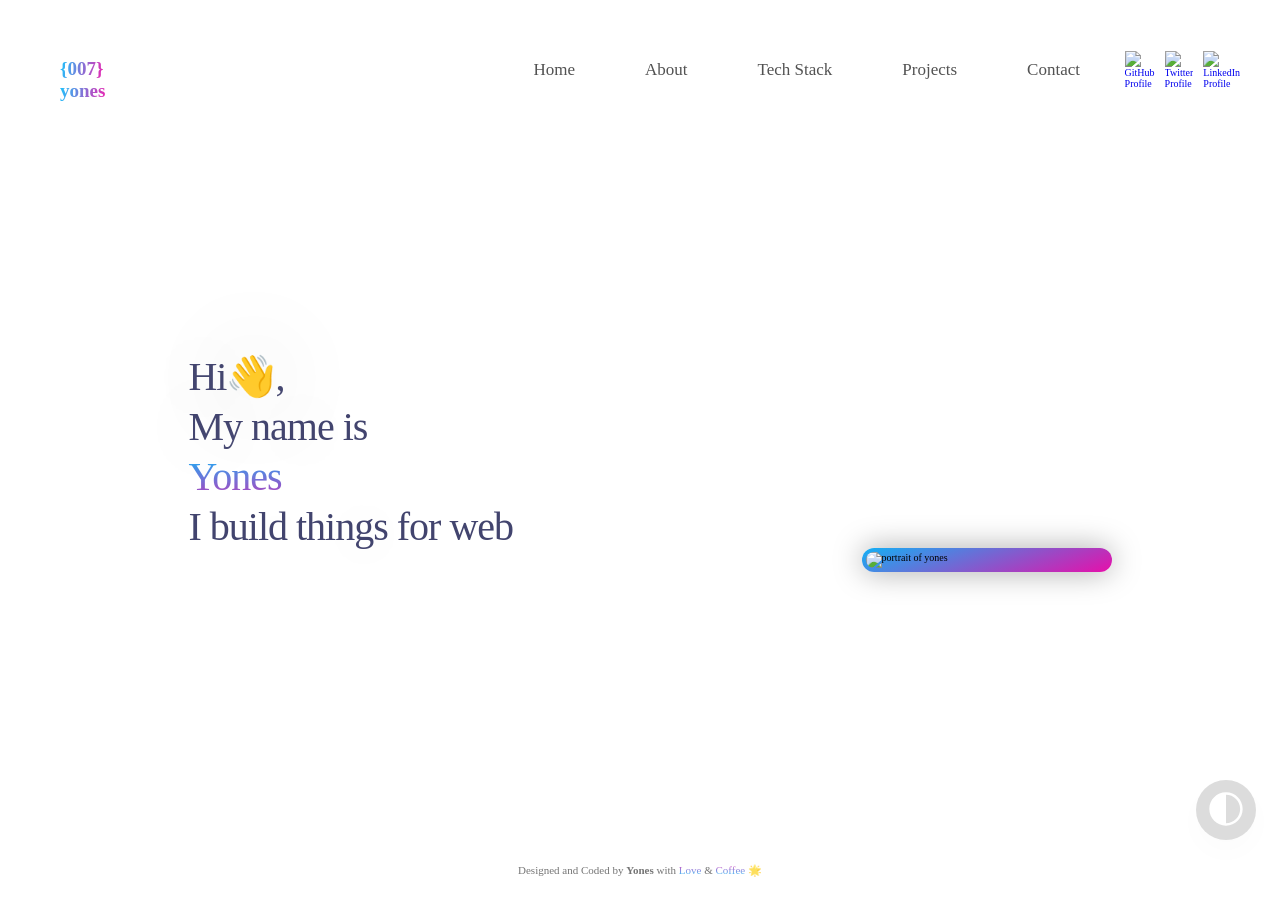
==== index.html @ b9131831 "Add theme toggle button and related styles; remove grid-area from footer in multiple CSS files" ====
<!doctype html>
<html lang="en">
  <head>
    <meta charset="UTF-8" />
    <meta name="viewport" content="width=device-width, initial-scale=1.0" />
    <link rel="stylesheet" href="./css/base.css" />
    <title>Home</title>
    <link rel="icon" type="image/x-icon" href="././assets/logo-icon.ico" />
  </head>
  <body>
    <header class="navbar">
      <div class="menu-top">
        <ul class="logo">
          <li>
            <a class="logo-top" href="./index.html">{007}</a>
          </li>
          <li>
            <a class="logo-btm" href="./index.html">yones</a>
          </li>
        </ul>

        <button
          class="hamburger"
          id="menu-button"
          aria-expanded="false"
          aria-controls="primary-navigation"
          aria-label="Toggle navigation"
        >
          <img src="./assets/hamburger.svg" alt="menu-icon" />
        </button>
      </div>

      <div class="menu-panel menu-hidden">
        <nav class="menu-mid">
          <a href="./index.html" class="links">Home </a>
          <a href="./pages/about.html" class="links">About</a>

          <a href="./pages/techstack.html" class="links">Tech Stack</a>

          <a href="./pages/projects.html" class="links">Projects</a>

          <a href="./pages/contact.html" class="links">Contact</a>
        </nav>

        <div class="menu-btm">
          <a
            href="https://github.com/yoneshussain"
            target="_blank"
            class="socialicons"
            ><img
              src="./assets/githubicon.png"
              style="height: 23px"
              alt="GitHub Profile"
              class="socials"
          /></a>

          <a href="https://x.com/login" target="_blank" class="socialicons"
            ><img
              src="./assets/twittericon.png"
              style="height: 23px"
              alt="Twitter Profile"
              class="socials"
          /></a>

          <a
            href="https://linkedin.com/in/yones-hussain-b9a265192"
            target="_blank"
            class="socialicons"
            ><img
              src="./assets/linkedinicon.png"
              style="height: 23px"
              alt="LinkedIn Profile"
              class="socials"
          /></a>
        </div>
      </div>
    </header>

    <main class="home-info">
      <ul class="home-text">
        <li class="main-text">Hi👋,</li>
        <li class="main-text">My name is</li>
        <li class="main-text text-name">Yones</li>
        <li class="main-text">I build things for web</li>
      </ul>

      <img
        src="./assets/yones-portrait.jpeg"
        class="portrait"
        alt="portrait of yones"
      />
    </main>

    <button class="theme-toggle theme-toggle-inactive">
      <img src="./assets/theme.svg" alt="theme toggler icon">
    </button>

    <footer class="footer">
      <p>
        Designed and Coded by <span class="footer-name">Yones</span> with
        <span class="footer-grad">Love</span> &
        <span class="footer-grad"> Coffee</span> 🌟
      </p>
    </footer>
  </body>

  <script src="./js/menu.js" defer></script>
</html>
---- css/base.css ----
:root {
    --black: #42446E;
    --blue: #00C0FD;
    --pink: #E70FAA;
    --gray: #525252;
    --menu-bg: #ffffff;
    --menu-shadow: 0 12px 30px rgba(0, 0, 0, 0.12);
}

@font-face {
    font-family: FiraCode;
    src: url(../assets/FiraCode-VariableFont_wght.ttf);
}

@font-face {
    font-family: DMSans;
    src: url(../assets/DMSans-VariableFont_opsz\,wght.ttf);
}

@font-face {
    font-family: Poppins;
    src: url(../assets/Poppins-Bold.ttf);
}

@font-face {
    font-family: Poppins-light;
    src: url(../assets/Poppins-Light.ttf);
}

* {
    margin: 0;
    padding: 0;
    box-sizing: border-box;
    list-style-type: none;
    text-decoration: none;
}

html {
    font-size: 62.5%;
}

body {
    display: grid;
    grid-template-columns: 1fr;
    grid-template-rows: auto 1fr auto;
    min-height: 100vh;
    width: 100%;
    grid-template-areas:
        "navbar"
        "home-info"
        "footer";
    gap: 20px;
}

/* navigation bar */

.navbar {
    grid-area: navbar;
    display: flex;
    flex-direction: column;
    align-items: center;
    position: sticky;
    top: 0;
    z-index: 100;

}

/* logo */

.menu-top {
    display: flex;
    width: 100%;
    align-items: center;
    justify-content: space-between;

    .logo {
        opacity: 0.9;
        padding: 20px 0px 0px 20px;
    }


    .logo a {
        font-size: 1.9rem;
        font-family: FiraCode;
        font-weight: 700;
        background-image: linear-gradient(280deg, var(--pink), var(--blue));
        background-clip: text;
        color: transparent;
    }

    /* hamburger */

    .hamburger {
        border: none;
        background-color: transparent;
        padding: 15px 20px;
        margin-top: 20px;

    }



    .hamburger img {
        height: 25px;
        width: 25px;
        transition:
            box-shadow 200ms ease-out;

    }

    .hamburger:hover img {
        box-shadow: 0 2px 25px rgba(179, 179, 179, 0.267);
        border-radius: 5px;
    }

}

.menu-panel {
    display: flex;
    flex-direction: column;
    justify-content: center;
    align-items: center;
    gap: 20px;
    position: absolute;
    top: 100%;
    left: 5%;
    right: 5%;
    border: 1px solid rgb(218, 216, 216);


    .menu-mid {
        display: flex;
        flex-direction: column;
        gap: 10px;
        align-items: center;
        justify-content: center;

        .links {
            font-size: 1.5rem;
            font-family: DMSans;
            color: var(--gray);
            font-weight: 600;
            padding: 10px;
        }

        .links:hover {
            border: 1.5px solid gray;
            border-radius: 14px;

        }
    }

    .menu-btm {
        display: flex;
        justify-content: space-evenly;
        width: 100%;
        max-width: 400px;
        gap: 40px;
    }
}


/* Home Information / Main content */

.home-info {
    grid-area: home-info;
    margin: 20px 0px 0px 20px;
    display: flex;
    flex-direction: column;
    justify-content: center;
}

.home-text {
    display: flex;
    flex-direction: column;
    margin-bottom: 20px;
}

.main-text {
    font-size: 2.5rem;
    font-family: Poppins;
    color: var(--black);
    text-shadow: 0px 0px 90px #ccc;
    line-height: 3rem;
}

.text-name {
    background-image: linear-gradient(179deg, var(--blue), var(--pink));
    background-clip: text;
    color: transparent;
}


.portrait {
    width: 50%;
    max-width: 26rem;
    border: 0px double black;
    padding: 0.4rem;
    border-radius: 300px;
    background-image: linear-gradient(160deg, #13B0F5, #E70FAA);
    background-origin: border-box;
    background-clip: padding-box, border-box;
    box-shadow: 0px 0px 30px #a7a7a7;
}

/* THEME BUTTON */

.theme-toggle {
    width: 60px;
    height: 60px;
    margin-bottom: 30px;
    background-color: #191919;
    border: none;
    padding: 0px;
    position: fixed;
    bottom: 30px;
    right: 24px;
    z-index: 1000;
    border-radius: 50px;
    box-shadow: var(--menu-shadow);
    opacity: 1;
    transition: opacity 500ms ease;
}

.theme-toggle-inactive {
    opacity: 0.15;
}

.theme-toggle img {
    height: 40px;

}

/* FOOTER */

.footer {
    display: flex;
    justify-content: center;
    margin-top: auto;
    font-size: 1.1rem;
    font-family: DMSans;
    padding-bottom: 23px;
    color: var(--gray);
    opacity: 0.8;
    text-align: center;

    .footer-name {
        font-weight: 900;
    }

    .footer-grad {
        background-image: linear-gradient(180deg, var(--pink), var(--blue));
        background-clip: text;
        color: transparent;
    }
}

/* MEDIA QUERIES */



@media (min-width: 700px) {

    .home-info {
        flex-direction: row;
        align-items: end;
        justify-content: space-evenly;
        padding-bottom: 100px;
    }


    .main-text {
        font-size: 3rem;
        padding-right: 180px;
        letter-spacing: -1px;
        line-height: 4rem;
    }

    .portrait {
        width: 29%;
        height: auto;
        max-width: 25rem;
    }

}


@media (max-width: 999px) {

    .home-info {
        flex-direction: row;
        align-items: end;
        justify-content: space-evenly;
        padding-bottom: 240px;
    }

    .portrait {
        max-width: 20rem;
    }


    .hamburger {
        padding-top: 20px;
    }

    .menu-top {
        box-shadow: var(--menu-shadow);
        border-bottom-left-radius: 16px;
        border-bottom-right-radius: 16px;
        padding-bottom: 20px;
        background-color: var(--menu-bg);


        width: 90%;
    }

    .menu-panel {
        background-color: var(--menu-bg);
        border-radius: 16px;
        box-shadow: var(--menu-shadow);
        padding: 20px;
        margin-top: 25px;
        opacity: 1;
        transform: translateY(0);
        transition: opacity 300ms ease, visibility 300ms, transform 300ms ease;

        .links {
            padding: 10px;
        }
    }

    .menu-hidden {
        opacity: 0;
        transform: translateY(-15px);
        visibility: hidden;
    }
}


@media (min-width: 1000px) {

    body {
        grid-template-rows: 140px auto auto;
    }

    .navbar {
        flex-direction: row;
        justify-content: space-between;
    }

    .menu-top {
        width: auto;
        margin-left: 40px;

    }

    .hamburger {
        display: none;
    }

    .menu-panel {
        flex-direction: row;
        position: static;
        background-color: transparent;
        box-shadow: none;
        border: none;
    }

    .menu-panel .menu-mid {

        flex-direction: row;
        margin-left: auto;
        gap: 50px;
        padding-right: 130px;

        .links {
            font-size: 1.7rem;
            font-weight: 500;
        }
    }

    .menu-panel .menu-btm {
        justify-content: flex-end;
        width: 0;
        gap: 10px;
        margin-right: 40px;
    }

    .main-text {
        font-size: 4rem;
        line-height: 5rem;
    }
}

@media (prefers-color-scheme: dark) and (max-width: 999px) {
    .menu-panel {
        background-color: #191919;
        border: 1px solid #464651;
        box-shadow: 0 12px 30px rgba(0, 0, 0, 0.35);
    }
}

@media (prefers-reduced-motion: reduce) {
    .menu-panel {
        transition: none;
    }
}

@media (prefers-color-scheme: dark) {

    :root {
        --menu-bg: #191919;
        --menu-shadow: 0 12px 30px rgba(0, 0, 0, 0.35);
    }

    body {
        background-color: #191919;
    }

    :root {
        --black: #D9D9D9;
        --gray: #A7A7A7;
    }

    .menu-top {
        .hamburger {
            filter: invert(100%) sepia(10%) saturate(294%) hue-rotate(151deg) brightness(315%) contrast(100%);

        }
    }

    .main-text {
        text-shadow: none;
    }

    .portrait {
        box-shadow: none;
    }
}


/* JS TINGS */
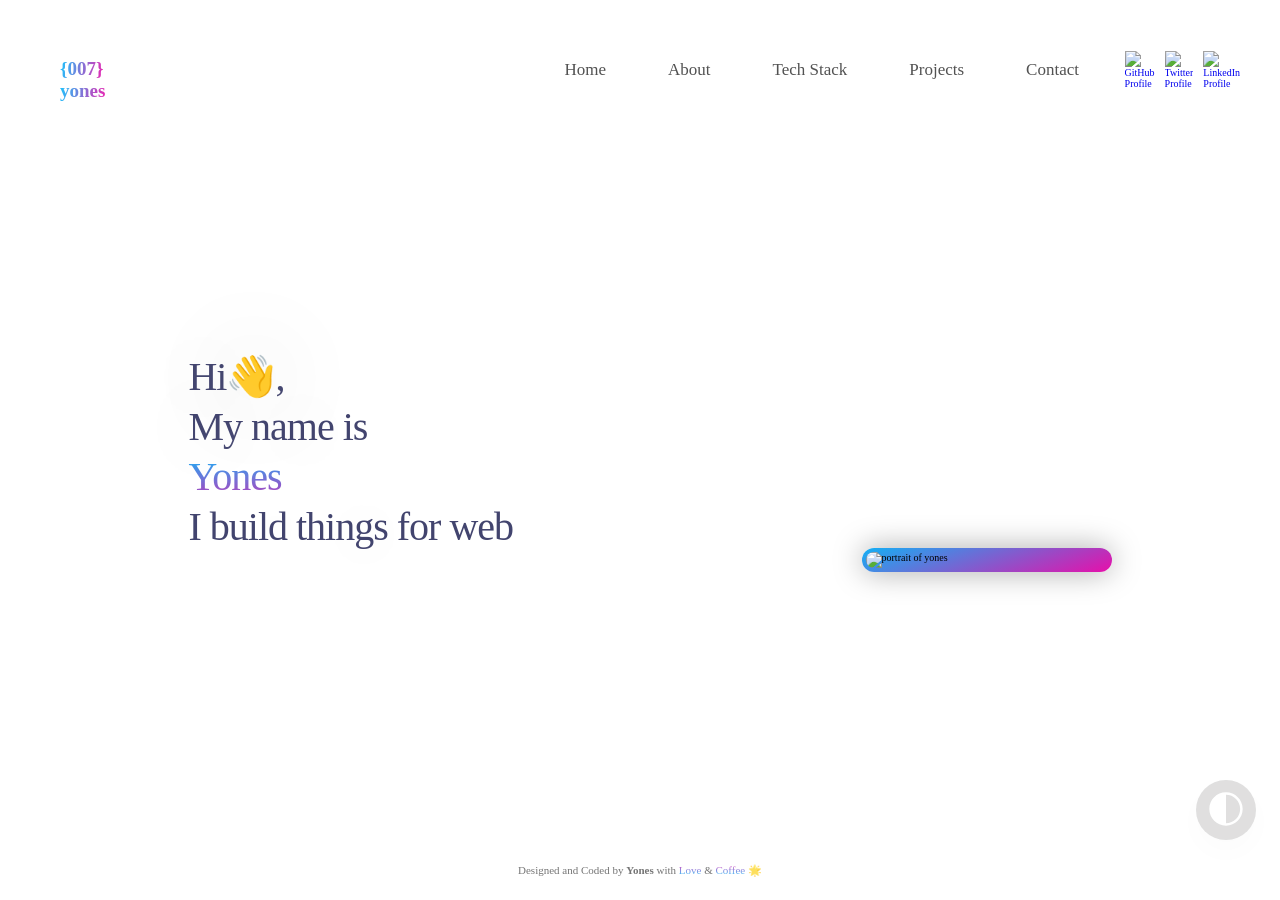
==== commit c44eb2a1: "Implement theme toggle functionality and update styles for dark mode; enhance accessibility with ari" ====
--- a/index.html
+++ b/index.html
@@ -91,8 +91,11 @@
       />
     </main>
 
-    <button class="theme-toggle theme-toggle-inactive">
-      <img src="./assets/theme.svg" alt="theme toggler icon">
+    <button
+      class="theme-toggle theme-toggle-inactive"
+      aria-label="Switch to dark mode"
+    >
+      <img src="./assets/theme.svg" alt="theme toggler icon" />
     </button>
 
     <footer class="footer">
@@ -104,7 +107,6 @@
     </footer>
   </body>
 
-  <script src="./js/menu.js" defer></script>
+  <script src="./js/menu.js"></script>
+  <script src="./js/theme.js"></script>
 </html>
-
-
--- a/css/base.css
+++ b/css/base.css
@@ -5,7 +5,48 @@
     --gray: #525252;
     --menu-bg: #ffffff;
     --menu-shadow: 0 12px 30px rgba(0, 0, 0, 0.12);
-}
+    --theme-btn: #2e2c2c;
+}
+
+:root.dark {
+
+    --menu-bg: #191919;
+    --menu-shadow: 0 12px 30px rgba(0, 0, 0, 0.35);
+
+    --theme-btn: #ded7d7;
+
+    body {
+        background-color: #191919;
+    }
+
+    .navbar {
+        background-color: #191919;
+    }
+
+
+    --black: #D9D9D9;
+    --gray: #A7A7A7;
+
+
+    .menu-top {
+        .hamburger {
+            filter: invert(100%);
+                }
+    }
+
+    .main-text {
+        text-shadow: none;
+    }
+
+    .portrait {
+        box-shadow: none;
+    }
+
+    .theme-toggle img {
+    filter: invert(80%);
+}
+}
+
 
 @font-face {
     font-family: FiraCode;
@@ -141,10 +182,13 @@
             color: var(--gray);
             font-weight: 600;
             padding: 10px;
+            border: 0.5px solid rgba(128, 128, 128, 0);
+            border-radius: 14px;
+            transition: border, 300ms;
         }
 
         .links:hover {
-            border: 1.5px solid gray;
+            border: 0.5px solid gray;
             border-radius: 14px;
 
         }
@@ -209,7 +253,7 @@
     width: 60px;
     height: 60px;
     margin-bottom: 30px;
-    background-color: #191919;
+    background-color: var(--theme-btn);
     border: none;
     padding: 0px;
     position: fixed;
@@ -219,7 +263,17 @@
     border-radius: 50px;
     box-shadow: var(--menu-shadow);
     opacity: 1;
-    transition: opacity 500ms ease;
+    transition: opacity 500ms ease, transform 500ms ease;
+    transform: rotate(0turn);
+    cursor: pointer;
+}
+
+.theme-toggle:hover {
+    transform: rotate(0.5turn);
+}
+
+.theme-toggle:focus-visible {
+    opacity: 1;
 }
 
 .theme-toggle-inactive {
@@ -228,7 +282,6 @@
 
 .theme-toggle img {
     height: 40px;
-
 }
 
 /* FOOTER */
@@ -346,6 +399,7 @@
     .navbar {
         flex-direction: row;
         justify-content: space-between;
+        background-color: var(--menu-bg);
     }
 
     .menu-top {
@@ -370,8 +424,9 @@
 
         flex-direction: row;
         margin-left: auto;
-        gap: 50px;
+        gap: 40px;
         padding-right: 130px;
+
 
         .links {
             font-size: 1.7rem;
@@ -392,51 +447,18 @@
     }
 }
 
-@media (prefers-color-scheme: dark) and (max-width: 999px) {
-    .menu-panel {
-        background-color: #191919;
-        border: 1px solid #464651;
-        box-shadow: 0 12px 30px rgba(0, 0, 0, 0.35);
-    }
-}
 
 @media (prefers-reduced-motion: reduce) {
     .menu-panel {
         transition: none;
     }
-}
-
-@media (prefers-color-scheme: dark) {
-
-    :root {
-        --menu-bg: #191919;
-        --menu-shadow: 0 12px 30px rgba(0, 0, 0, 0.35);
-    }
-
-    body {
-        background-color: #191919;
-    }
-
-    :root {
-        --black: #D9D9D9;
-        --gray: #A7A7A7;
-    }
-
-    .menu-top {
-        .hamburger {
-            filter: invert(100%) sepia(10%) saturate(294%) hue-rotate(151deg) brightness(315%) contrast(100%);
-
-        }
-    }
-
-    .main-text {
-        text-shadow: none;
-    }
-
-    .portrait {
-        box-shadow: none;
-    }
-}
+
+    .theme-toggle {
+        transition: none;
+    }
+}
+
+
 
 
 /* JS TINGS */
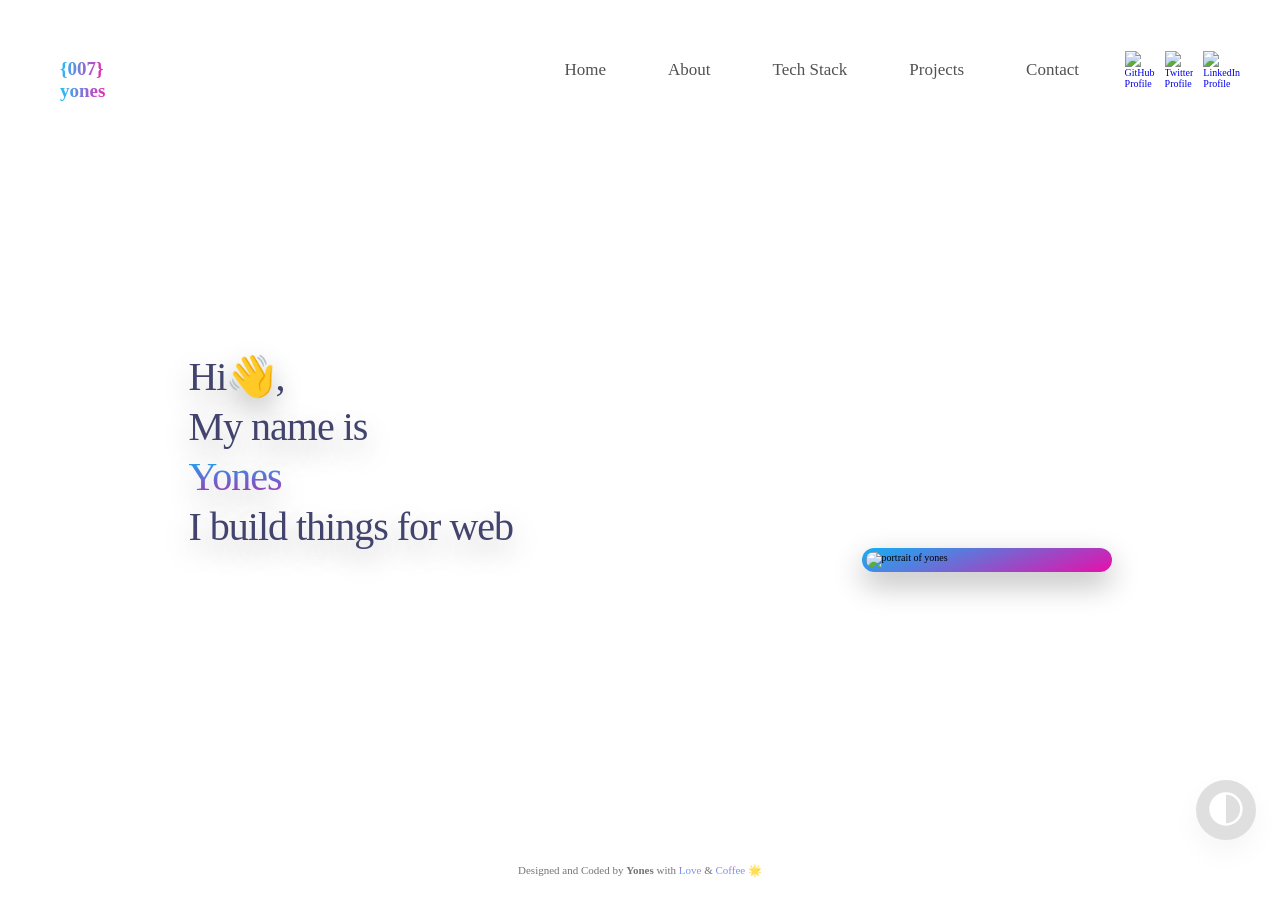
==== commit 35c31c99: "Enhance theme functionality by adding dark mode support across multiple pages; update CSS for improv" ====
--- a/index.html
+++ b/index.html
@@ -3,6 +3,13 @@
   <head>
     <meta charset="UTF-8" />
     <meta name="viewport" content="width=device-width, initial-scale=1.0" />
+    <script>
+      const savedTheme = localStorage.getItem("theme");
+
+      if (savedTheme === '"dark"') {
+        document.documentElement.classList.add("dark");
+      }
+    </script>
     <link rel="stylesheet" href="./css/base.css" />
     <title>Home</title>
     <link rel="icon" type="image/x-icon" href="././assets/logo-icon.ico" />
--- a/css/base.css
+++ b/css/base.css
@@ -4,47 +4,29 @@
     --pink: #E70FAA;
     --gray: #525252;
     --menu-bg: #ffffff;
-    --menu-shadow: 0 12px 30px rgba(0, 0, 0, 0.12);
+    --menu-shadow: 0 12px 30px rgba(0, 0, 0, 0.288);
     --theme-btn: #2e2c2c;
+
 }
 
 :root.dark {
 
     --menu-bg: #191919;
-    --menu-shadow: 0 12px 30px rgba(0, 0, 0, 0.35);
-
+    --menu-shadow: 0 12px 30px rgba(0, 0, 0, 0.769);
     --theme-btn: #ded7d7;
-
-    body {
-        background-color: #191919;
-    }
-
-    .navbar {
-        background-color: #191919;
-    }
-
-
     --black: #D9D9D9;
     --gray: #A7A7A7;
 
 
     .menu-top {
-        .hamburger {
-            filter: invert(100%);
-                }
-    }
-
-    .main-text {
-        text-shadow: none;
-    }
-
-    .portrait {
-        box-shadow: none;
+        .hamburger img {
+            filter: invert(50%);
+        }
     }
 
     .theme-toggle img {
-    filter: invert(80%);
-}
+        filter: invert(80%);
+    }
 }
 
 
@@ -91,6 +73,8 @@
         "home-info"
         "footer";
     gap: 20px;
+    background-color: var(--menu-bg);
+    transition: background-color 400ms ease;
 }
 
 /* navigation bar */
@@ -100,9 +84,11 @@
     display: flex;
     flex-direction: column;
     align-items: center;
+    background-color: var(--menu-bg);
     position: sticky;
     top: 0;
     z-index: 100;
+    transition: background-color 400ms ease;
 
 }
 
@@ -136,7 +122,7 @@
         background-color: transparent;
         padding: 15px 20px;
         margin-top: 20px;
-
+        cursor: pointer;
     }
 
 
@@ -144,14 +130,7 @@
     .hamburger img {
         height: 25px;
         width: 25px;
-        transition:
-            box-shadow 200ms ease-out;
-
-    }
-
-    .hamburger:hover img {
-        box-shadow: 0 2px 25px rgba(179, 179, 179, 0.267);
-        border-radius: 5px;
+        transition: filter 400ms ease;
     }
 
 }
@@ -166,7 +145,8 @@
     top: 100%;
     left: 5%;
     right: 5%;
-    border: 1px solid rgb(218, 216, 216);
+    border: 1px solid rgba(218, 216, 216, 0.383);
+    transition: background-color 400ms ease, border 300ms ease;
 
 
     .menu-mid {
@@ -184,7 +164,7 @@
             padding: 10px;
             border: 0.5px solid rgba(128, 128, 128, 0);
             border-radius: 14px;
-            transition: border, 300ms;
+            transition: border, 300ms ease;
         }
 
         .links:hover {
@@ -224,8 +204,9 @@
     font-size: 2.5rem;
     font-family: Poppins;
     color: var(--black);
-    text-shadow: 0px 0px 90px #ccc;
+    text-shadow: var(--menu-shadow);
     line-height: 3rem;
+    transition: color 300ms ease;
 }
 
 .text-name {
@@ -244,7 +225,8 @@
     background-image: linear-gradient(160deg, #13B0F5, #E70FAA);
     background-origin: border-box;
     background-clip: padding-box, border-box;
-    box-shadow: 0px 0px 30px #a7a7a7;
+    box-shadow: var(--menu-shadow);
+    transition: box-shadow 300ms ease;
 }
 
 /* THEME BUTTON */
@@ -263,7 +245,7 @@
     border-radius: 50px;
     box-shadow: var(--menu-shadow);
     opacity: 1;
-    transition: opacity 500ms ease, transform 500ms ease;
+    transition: opacity 500ms ease, transform 500ms ease, background-color 400ms ease, box-shadow 300ms ease;
     transform: rotate(0turn);
     cursor: pointer;
 }
@@ -282,6 +264,7 @@
 
 .theme-toggle img {
     height: 40px;
+    transition: filter 400ms ease;
 }
 
 /* FOOTER */
@@ -361,10 +344,8 @@
         border-bottom-left-radius: 16px;
         border-bottom-right-radius: 16px;
         padding-bottom: 20px;
-        background-color: var(--menu-bg);
-
-
         width: 90%;
+        transition: box-shadow 300ms ease;
     }
 
     .menu-panel {
@@ -375,7 +356,7 @@
         margin-top: 25px;
         opacity: 1;
         transform: translateY(0);
-        transition: opacity 300ms ease, visibility 300ms, transform 300ms ease;
+        transition: opacity 300ms ease, visibility 300ms, transform 300ms ease, background-color 400ms ease, box-shadow 300ms ease;
 
         .links {
             padding: 10px;
@@ -399,13 +380,11 @@
     .navbar {
         flex-direction: row;
         justify-content: space-between;
-        background-color: var(--menu-bg);
     }
 
     .menu-top {
         width: auto;
         margin-left: 40px;
-
     }
 
     .hamburger {
@@ -449,10 +428,11 @@
 
 
 @media (prefers-reduced-motion: reduce) {
-    .menu-panel {
-        transition: none;
-    }
-
+
+    body,
+    .navbar,
+    .menu-top,
+    .menu-panel,
     .theme-toggle {
         transition: none;
     }
@@ -460,5 +440,4 @@
 
 
 
-
 /* JS TINGS */
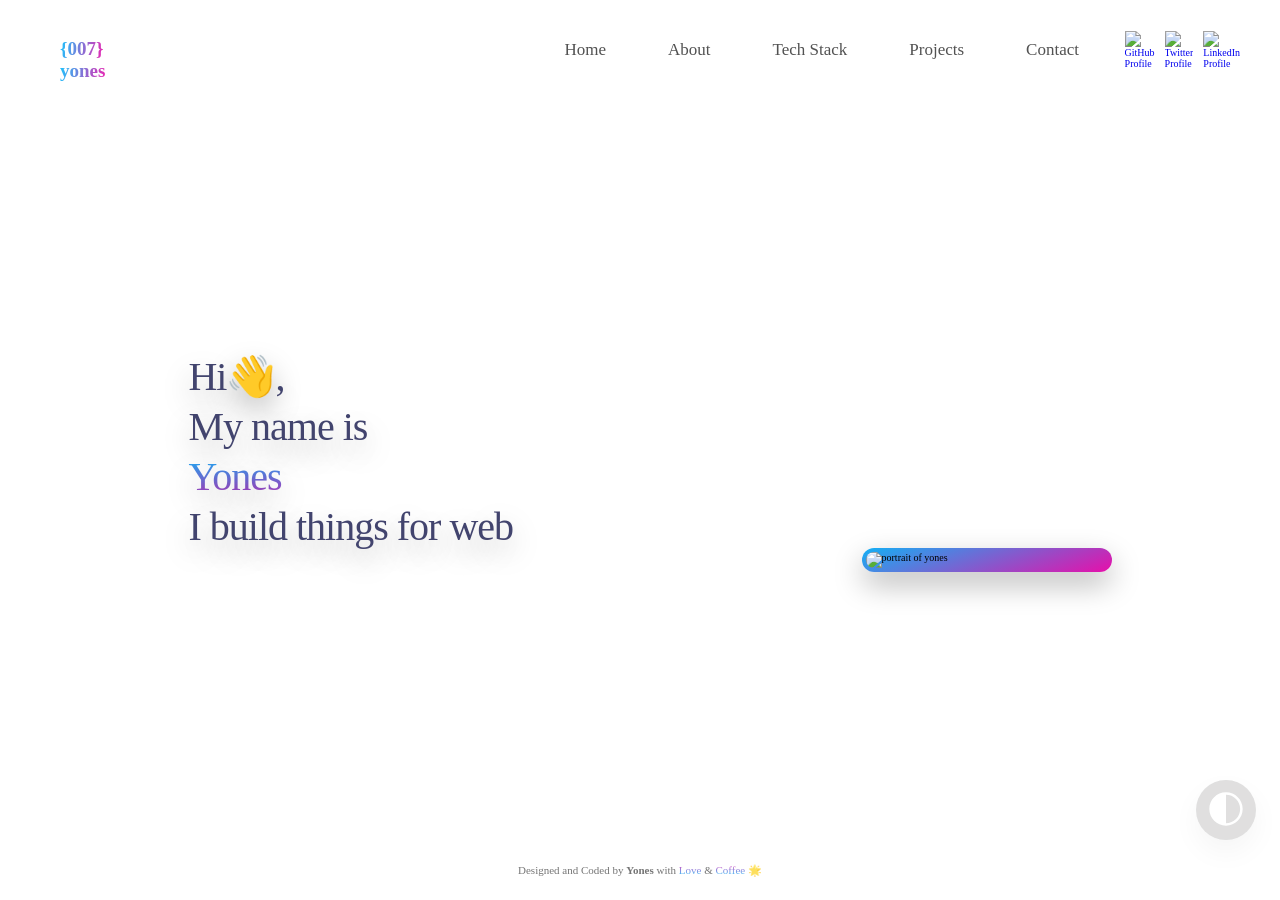
==== commit 827b145f: "Add CV functionality and update about section; enhance dark mode styles and improve layout across mu" ====
--- a/index.html
+++ b/index.html
@@ -116,4 +116,6 @@
 
   <script src="./js/menu.js"></script>
   <script src="./js/theme.js"></script>
+  <script src="./js/cv.js"></script>
+  <script src="./js/projects.js"></script>
 </html>
--- a/css/base.css
+++ b/css/base.css
@@ -89,6 +89,7 @@
     top: 0;
     z-index: 100;
     transition: background-color 400ms ease;
+    height: 10rem;
 
 }
 
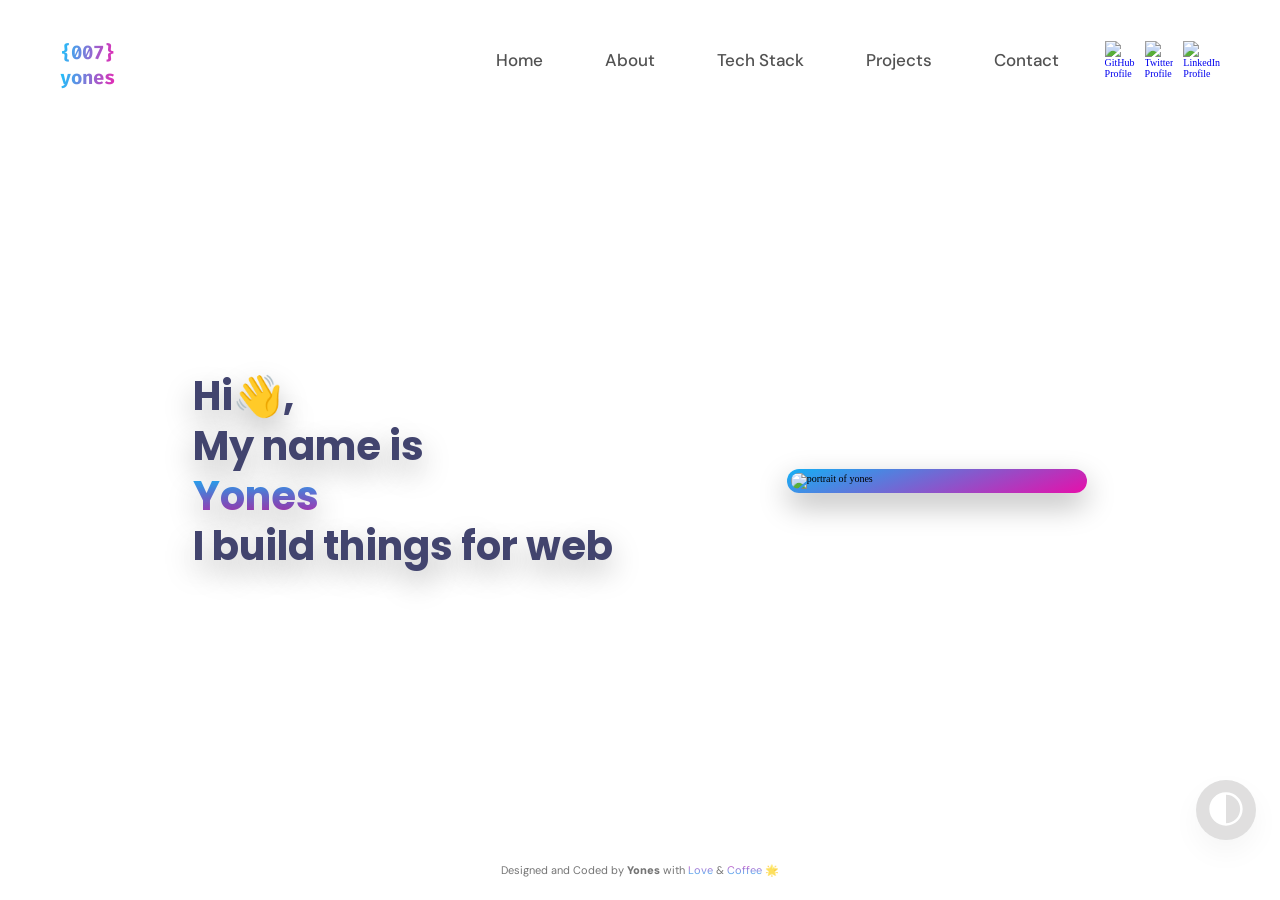
==== commit eb6f4b6d: "Remove unused font files and update CSS to use Google Fonts; adjust font-family references for consi" ====
--- a/index.html
+++ b/index.html
@@ -84,12 +84,12 @@
     </header>
 
     <main class="home-info">
-      <ul class="home-text">
-        <li class="main-text">Hi👋,</li>
-        <li class="main-text">My name is</li>
-        <li class="main-text text-name">Yones</li>
-        <li class="main-text">I build things for web</li>
-      </ul>
+      <h1 class="home-text">
+        <p class="main-text">Hi👋,</p>
+        <p class="main-text">My name is</p>
+        <p class="main-text text-name">Yones</p>
+        <p class="main-text">I build things for web</p>
+      </h1>
 
       <img
         src="./assets/yones-portrait.jpeg"
--- a/css/base.css
+++ b/css/base.css
@@ -1,3 +1,5 @@
+@import url('https://fonts.googleapis.com/css2?family=DM+Sans:ital,opsz,wght@0,9..40,100..1000;1,9..40,100..1000&family=Fira+Code:wght@300..700&family=Poppins:ital,wght@0,100;0,200;0,300;0,400;0,500;0,600;0,700;0,800;0,900;1,100;1,200;1,300;1,400;1,500;1,600;1,700;1,800;1,900&display=swap');
+
 :root {
     --black: #42446E;
     --blue: #00C0FD;
@@ -29,26 +31,10 @@
     }
 }
 
-
-@font-face {
-    font-family: FiraCode;
-    src: url(../assets/FiraCode-VariableFont_wght.ttf);
-}
-
-@font-face {
-    font-family: DMSans;
-    src: url(../assets/DMSans-VariableFont_opsz\,wght.ttf);
-}
-
-@font-face {
-    font-family: Poppins;
-    src: url(../assets/Poppins-Bold.ttf);
-}
-
-@font-face {
-    font-family: Poppins-light;
-    src: url(../assets/Poppins-Light.ttf);
-}
+* :focus-visible {
+    border: 4px solid red;
+}
+
 
 * {
     margin: 0;
@@ -64,8 +50,6 @@
 
 body {
     display: grid;
-    grid-template-columns: 1fr;
-    grid-template-rows: auto 1fr auto;
     min-height: 100vh;
     width: 100%;
     grid-template-areas:
@@ -97,9 +81,15 @@
 
 .menu-top {
     display: flex;
-    width: 100%;
     align-items: center;
     justify-content: space-between;
+    box-shadow: var(--menu-shadow);
+    border-bottom-left-radius: 16px;
+    border-bottom-right-radius: 16px;
+    padding-bottom: 20px;
+    width: 90%;
+    transition: box-shadow 300ms ease;
+
 
     .logo {
         opacity: 0.9;
@@ -109,7 +99,7 @@
 
     .logo a {
         font-size: 1.9rem;
-        font-family: FiraCode;
+        font-family: 'Fira Code';
         font-weight: 700;
         background-image: linear-gradient(280deg, var(--pink), var(--blue));
         background-clip: text;
@@ -142,12 +132,19 @@
     justify-content: center;
     align-items: center;
     gap: 20px;
+    margin-top: 25px;
+    padding: 20px;
     position: absolute;
     top: 100%;
+    box-shadow: var(--menu-shadow);
+    border-radius: 16px;
+    background-color: var(--menu-bg);
     left: 5%;
     right: 5%;
     border: 1px solid rgba(218, 216, 216, 0.383);
-    transition: background-color 400ms ease, border 300ms ease;
+    opacity: 1;
+    transform: translateY(0);
+    transition: opacity 300ms ease, visibility 300ms, transform 300ms ease, background-color 400ms ease, box-shadow 300ms ease;
 
 
     .menu-mid {
@@ -159,7 +156,7 @@
 
         .links {
             font-size: 1.5rem;
-            font-family: DMSans;
+            font-family: "DM Sans", sans-serif;
             color: var(--gray);
             font-weight: 600;
             padding: 10px;
@@ -182,6 +179,14 @@
         max-width: 400px;
         gap: 40px;
     }
+
+
+}
+
+.menu-hidden {
+    opacity: 0;
+    transform: translateY(-15px);
+    visibility: hidden;
 }
 
 
@@ -189,10 +194,10 @@
 
 .home-info {
     grid-area: home-info;
-    margin: 20px 0px 0px 20px;
-    display: flex;
-    flex-direction: column;
-    justify-content: center;
+    margin: 0px 20px;
+    display: flex;
+    justify-content: space-evenly;
+    align-items: center;
 }
 
 .home-text {
@@ -203,7 +208,7 @@
 
 .main-text {
     font-size: 2.5rem;
-    font-family: Poppins;
+    font-family: 'Poppins';
     color: var(--black);
     text-shadow: var(--menu-shadow);
     line-height: 3rem;
@@ -219,7 +224,7 @@
 
 .portrait {
     width: 50%;
-    max-width: 26rem;
+    max-width: 20rem;
     border: 0px double black;
     padding: 0.4rem;
     border-radius: 300px;
@@ -275,7 +280,7 @@
     justify-content: center;
     margin-top: auto;
     font-size: 1.1rem;
-    font-family: DMSans;
+    font-family: "DM Sans", sans-serif;
     padding-bottom: 23px;
     color: var(--gray);
     opacity: 0.8;
@@ -295,88 +300,7 @@
 /* MEDIA QUERIES */
 
 
-
-@media (min-width: 700px) {
-
-    .home-info {
-        flex-direction: row;
-        align-items: end;
-        justify-content: space-evenly;
-        padding-bottom: 100px;
-    }
-
-
-    .main-text {
-        font-size: 3rem;
-        padding-right: 180px;
-        letter-spacing: -1px;
-        line-height: 4rem;
-    }
-
-    .portrait {
-        width: 29%;
-        height: auto;
-        max-width: 25rem;
-    }
-
-}
-
-
-@media (max-width: 999px) {
-
-    .home-info {
-        flex-direction: row;
-        align-items: end;
-        justify-content: space-evenly;
-        padding-bottom: 240px;
-    }
-
-    .portrait {
-        max-width: 20rem;
-    }
-
-
-    .hamburger {
-        padding-top: 20px;
-    }
-
-    .menu-top {
-        box-shadow: var(--menu-shadow);
-        border-bottom-left-radius: 16px;
-        border-bottom-right-radius: 16px;
-        padding-bottom: 20px;
-        width: 90%;
-        transition: box-shadow 300ms ease;
-    }
-
-    .menu-panel {
-        background-color: var(--menu-bg);
-        border-radius: 16px;
-        box-shadow: var(--menu-shadow);
-        padding: 20px;
-        margin-top: 25px;
-        opacity: 1;
-        transform: translateY(0);
-        transition: opacity 300ms ease, visibility 300ms, transform 300ms ease, background-color 400ms ease, box-shadow 300ms ease;
-
-        .links {
-            padding: 10px;
-        }
-    }
-
-    .menu-hidden {
-        opacity: 0;
-        transform: translateY(-15px);
-        visibility: hidden;
-    }
-}
-
-
 @media (min-width: 1000px) {
-
-    body {
-        grid-template-rows: 140px auto auto;
-    }
 
     .navbar {
         flex-direction: row;
@@ -385,7 +309,8 @@
 
     .menu-top {
         width: auto;
-        margin-left: 40px;
+        margin: 30px 0px 0px 40px;
+        box-shadow: none;
     }
 
     .hamburger {
@@ -398,6 +323,7 @@
         background-color: transparent;
         box-shadow: none;
         border: none;
+        margin-top: 50px;
     }
 
     .menu-panel .menu-mid {
@@ -421,9 +347,18 @@
         margin-right: 40px;
     }
 
+    .menu-hidden {
+        visibility: visible;
+        opacity: 1;
+    }
+
     .main-text {
         font-size: 4rem;
         line-height: 5rem;
+    }
+
+    .portrait {
+        max-width: 30rem;
     }
 }
 
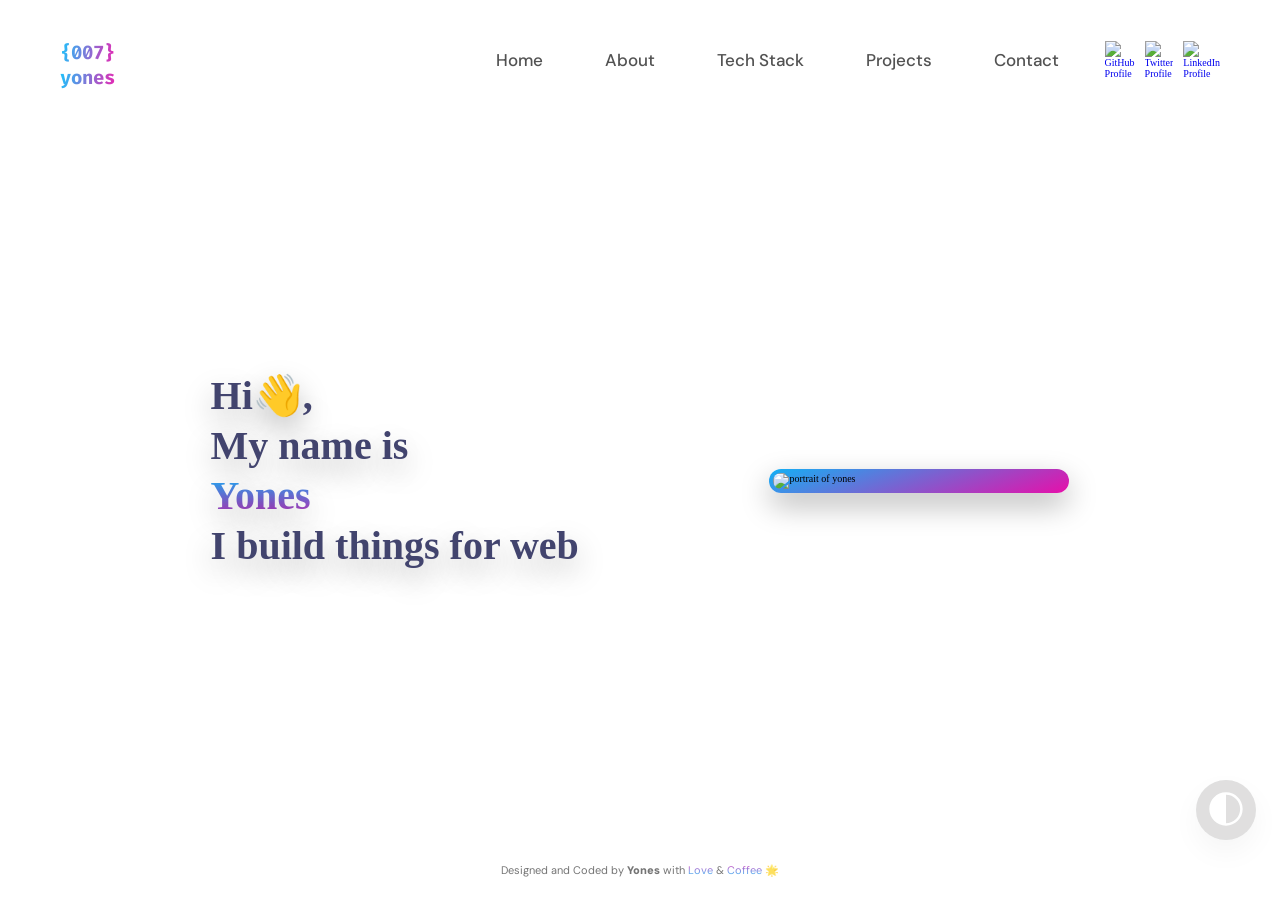
==== commit b7992b51: "Refactor CSS styles across multiple files: streamline layout, remove unused styles, and enhance resp" ====
--- a/index.html
+++ b/index.html
@@ -10,6 +10,8 @@
         document.documentElement.classList.add("dark");
       }
     </script>
+    <script src="./js/menu.js" defer></script>
+    <script src="./js/theme.js" defer></script>
     <link rel="stylesheet" href="./css/base.css" />
     <title>Home</title>
     <link rel="icon" type="image/x-icon" href="././assets/logo-icon.ico" />
@@ -38,7 +40,7 @@
       </div>
 
       <div class="menu-panel menu-hidden">
-        <nav class="menu-mid">
+        <nav class="menu-mid" id="primary-navigation">
           <a href="./index.html" class="links">Home </a>
           <a href="./pages/about.html" class="links">About</a>
 
@@ -84,12 +86,12 @@
     </header>
 
     <main class="home-info">
-      <h1 class="home-text">
+      <div class="home-text">
         <p class="main-text">Hi👋,</p>
         <p class="main-text">My name is</p>
         <p class="main-text text-name">Yones</p>
         <p class="main-text">I build things for web</p>
-      </h1>
+      </div>
 
       <img
         src="./assets/yones-portrait.jpeg"
@@ -113,9 +115,4 @@
       </p>
     </footer>
   </body>
-
-  <script src="./js/menu.js"></script>
-  <script src="./js/theme.js"></script>
-  <script src="./js/cv.js"></script>
-  <script src="./js/projects.js"></script>
 </html>
--- a/css/base.css
+++ b/css/base.css
@@ -162,7 +162,7 @@
             padding: 10px;
             border: 0.5px solid rgba(128, 128, 128, 0);
             border-radius: 14px;
-            transition: border, 300ms ease;
+            transition: border 300ms ease;
         }
 
         .links:hover {
@@ -213,7 +213,9 @@
     text-shadow: var(--menu-shadow);
     line-height: 3rem;
     transition: color 300ms ease;
-}
+    font-weight: 600;
+}
+
 
 .text-name {
     background-image: linear-gradient(179deg, var(--blue), var(--pink));
@@ -305,6 +307,8 @@
     .navbar {
         flex-direction: row;
         justify-content: space-between;
+        grid-column: 1/-1;
+
     }
 
     .menu-top {
@@ -360,6 +364,10 @@
     .portrait {
         max-width: 30rem;
     }
+
+    .footer {
+        grid-column: 1 / -1;
+    }
 }
 
 
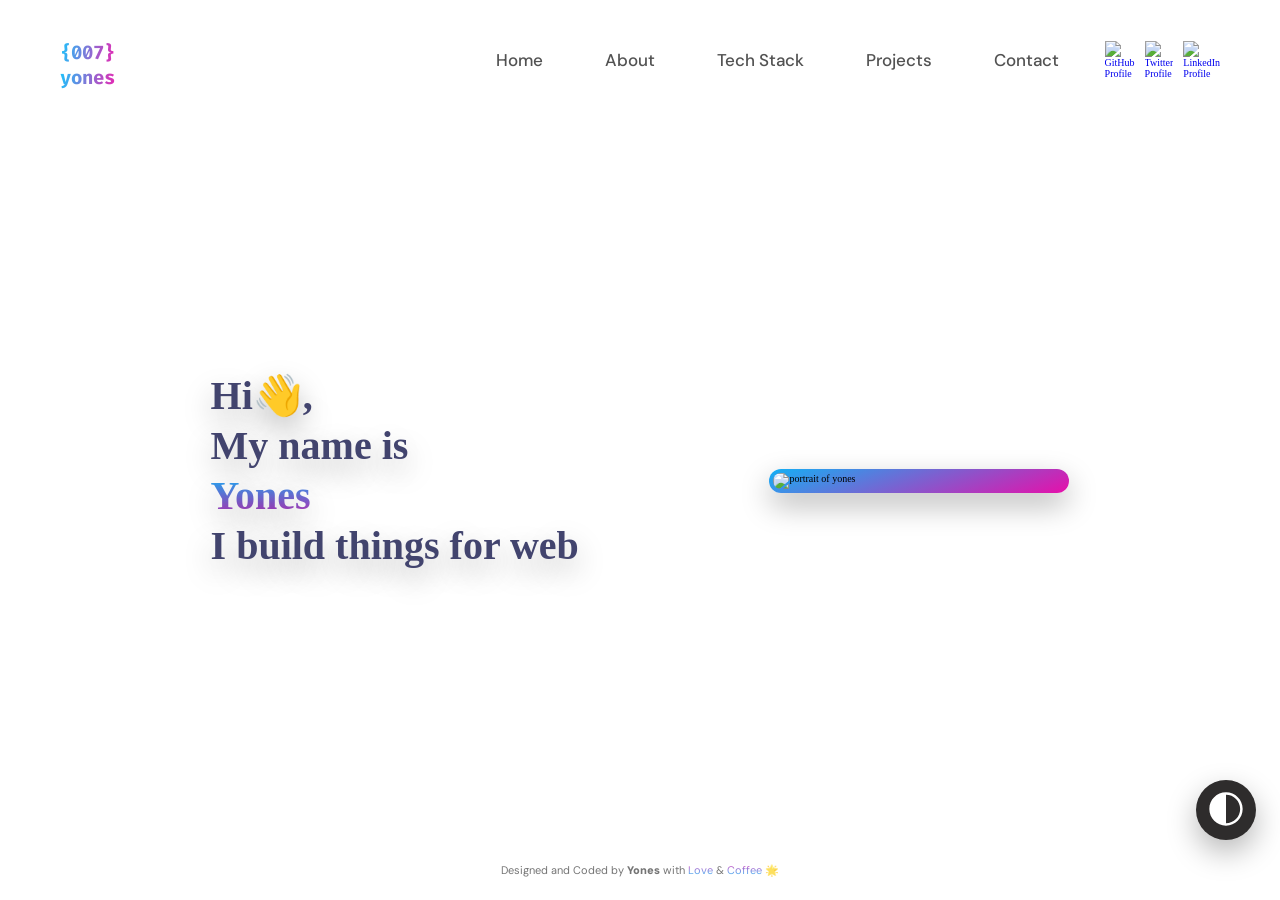
==== commit 9c941b1c: "Refactor HTML structure and CSS styles: update layout for better semantic clarity, enhance responsiv" ====
--- a/index.html
+++ b/index.html
@@ -87,7 +87,7 @@
 
     <main class="home-info">
       <div class="home-text">
-        <p class="main-text">Hi👋,</p>
+        <h1 class="main-text">Hi👋,</h1>
         <p class="main-text">My name is</p>
         <p class="main-text text-name">Yones</p>
         <p class="main-text">I build things for web</p>
--- a/css/base.css
+++ b/css/base.css
@@ -32,7 +32,9 @@
 }
 
 * :focus-visible {
-    border: 4px solid red;
+    outline: 4px solid red;
+    outline-offset: 3px;
+
 }
 
 
@@ -267,7 +269,7 @@
 }
 
 .theme-toggle-inactive {
-    opacity: 0.15;
+    opacity: 0.5;
 }
 
 .theme-toggle img {
@@ -380,8 +382,4 @@
     .theme-toggle {
         transition: none;
     }
-}
-
-
-
-/* JS TINGS */+}
